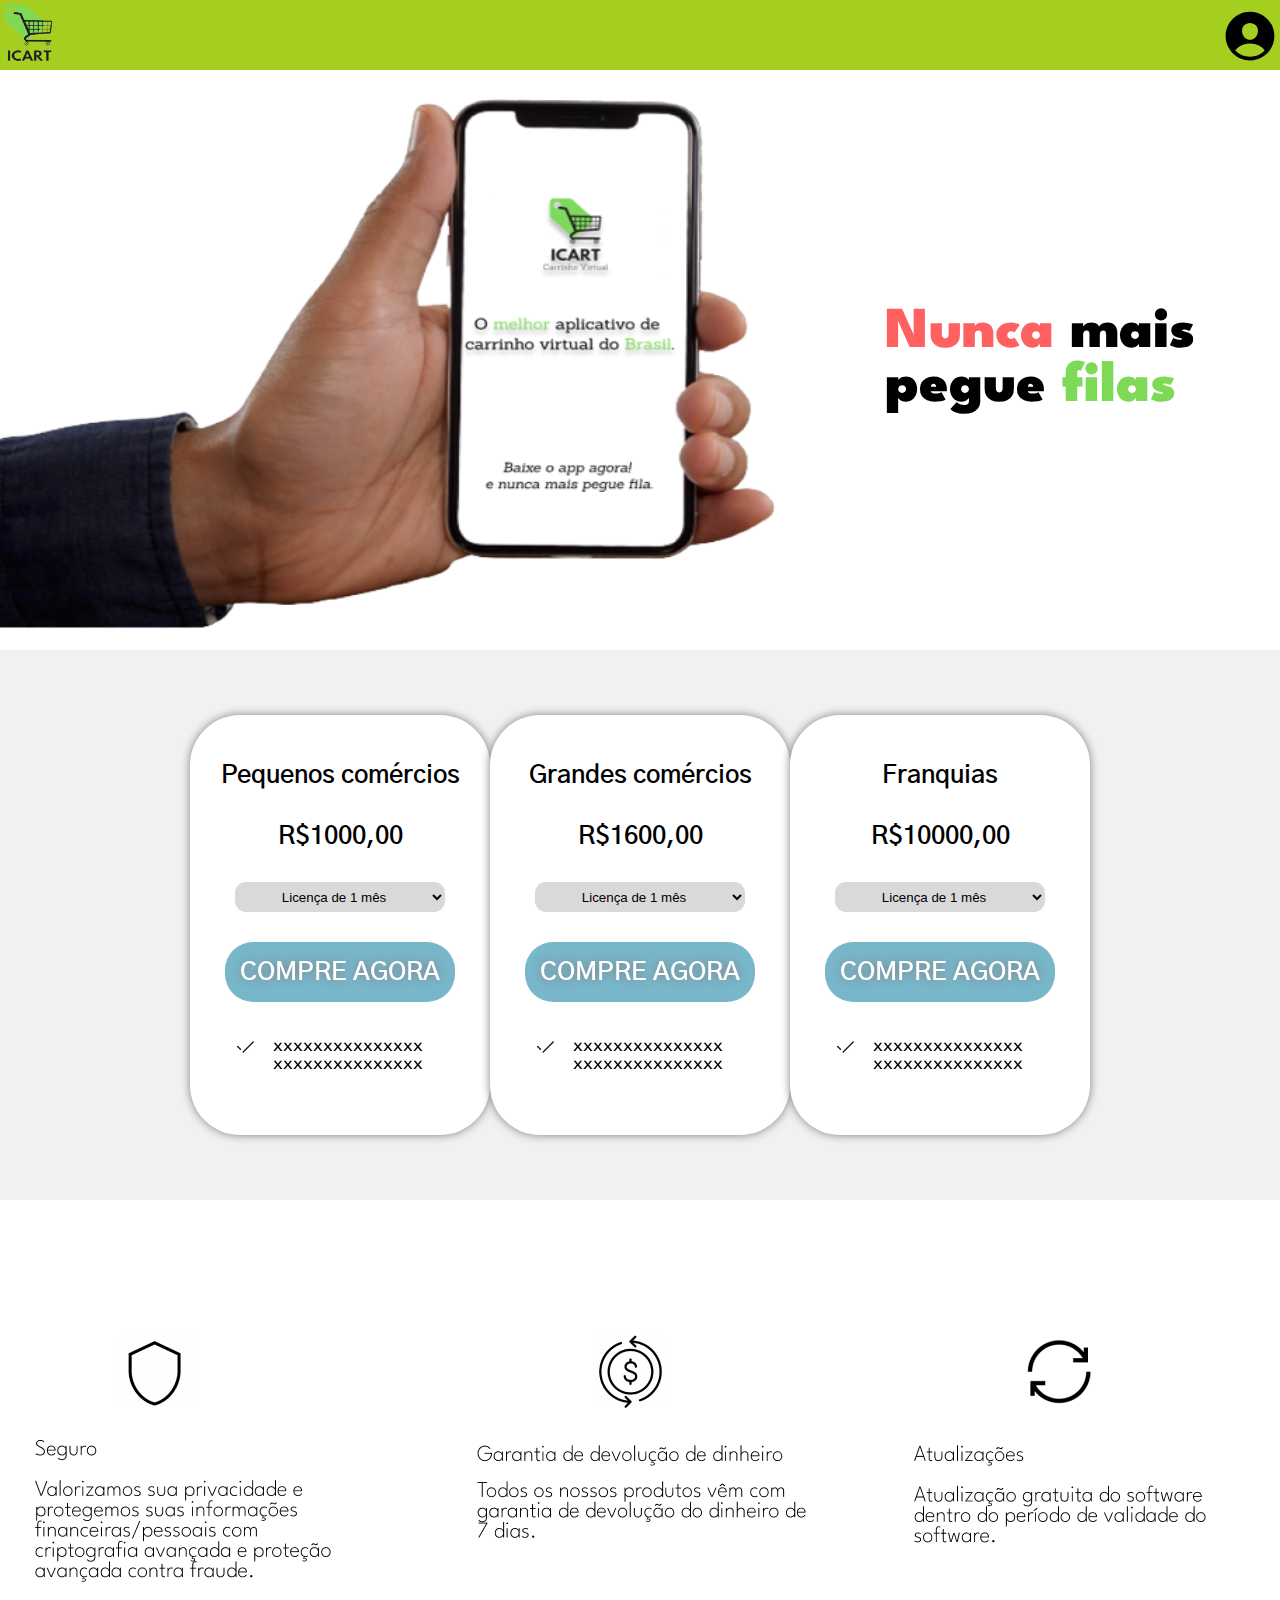
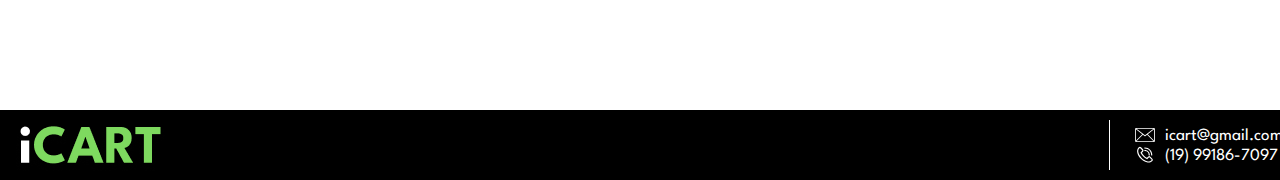
==== index.html @ f3e7737c "." ====
<!DOCTYPE html>
<html lang="pt-br">

<head>
    <meta charset="UTF-8">
    <meta http-equiv="X-UA-Compatible" content="IE=edge">
    <meta name="viewport" content="width=device-width, initial-scale=1.0">
    <link rel="stylesheet" href="css/index.css">
    <link rel="preconnect" href="https://fonts.googleapis.com">
    <link rel="preconnect" href="https://fonts.gstatic.com" crossorigin>
    <link href="https://fonts.googleapis.com/css2?family=League+Spartan:wght@300&display=swap" rel="stylesheet">
    <link rel="preconnect" href="https://fonts.googleapis.com">
    <link rel="preconnect" href="https://fonts.gstatic.com" crossorigin>
    <link href="https://fonts.googleapis.com/css2?family=Gothic+A1:wght@200&display=swap" rel="stylesheet">
    <title>Página Inicial</title>
</head>

<body>
    <header>
        <a href="index.html">
            <div>
                <img src="img/logo.png" id="img-header" alt="logo">
            </div>
        </a>
        <div id="espaco"></div>
        <a href="perfil.html">
            <div style="padding-top: 5px;">
                <img src="img/perfil.svg" id="img-header" alt="perfil">
            </div>
        </a>
    </header>
    <br>
    <div id="cont-propaganda">
        <div>
            <img src="img/propaganda_app.png" id="img-propaganda" alt="propaganda aplicativo icart">
        </div>
        <div id="propaganda">
            <p id="texto-propaganda-v">
                <span id="cor-azul">Nunca</span>
                mais
                <br>
                pegue
                <span id="cor-verde">filas</span>
            </p>
        </div>
    </div>
    <br>
    <div id="cont-compra">
        <div class="cont-planos" style="padding-left: 200px;">
            <div class="plano">
                <p class="tamanho-estabelecimento">
                    Pequenos comércios
                </p>
                <br>
                <br>
                <p class="preco">
                    R$1000,00
                </p>
                <br>
                <br>
                <select name="licenca" id="licenca">
                    <option value="licenca-1-mes">Licença de 1 mês</option>
                    <option value="licenca-1-ano">Licença de 1 ano</option>
                </select>
                <br>
                <br>
                <br>
                <button class="comprar">
                    <a href="" class="link-compra" style="text-decoration: none;">
                        <p class="bto-comprar">COMPRE AGORA</p>
                    </a>
                </button>
                <br>
                <br>
                <br>
                <div class="cont-desc">
                    <div class="cont-img-check">
                        <img src="img/check.png" id="img-check" alt="descricao">
                    </div>
                    <div class="descricao">
                        <p class="texto-descricao">
                            xxxxxxxxxxxxxxx
                        </p>
                        <p class="texto-descricao">
                            xxxxxxxxxxxxxxx
                        </p>
                    </div>
                </div>
            </div>
        </div>
        <div class="cont-planos">
            <div class="plano">
                <p class="tamanho-estabelecimento">
                    Grandes comércios
                </p>
                <br>
                <br>
                <p class="preco">
                    R$1600,00
                </p>
                <br>
                <br>
                <select name="licenca" id="licenca">
                    <option value="licenca-1-mes">Licença de 1 mês</option>
                    <option value="licenca-1-ano">Licença de 1 ano</option>
                </select>
                <br>
                <br>
                <br>
                <button class="comprar">
                    <a href="" class="link-compra" style="text-decoration: none;">
                        <p class="bto-comprar">COMPRE AGORA</p>
                    </a>
                </button>
                <br>
                <br>
                <br>
                <div class="cont-desc">
                    <div class="cont-img-check">
                        <img src="img/check.png" id="img-check" alt="descricao">
                    </div>
                    <div class="descricao">
                        <p class="texto-descricao">
                            xxxxxxxxxxxxxxx
                        </p>
                        <p class="texto-descricao">
                            xxxxxxxxxxxxxxx
                        </p>
                    </div>
                </div>
            </div>
        </div>
        <div class="cont-planos" style="padding-right: 200px;">
            <div class="plano">
                <p class="tamanho-estabelecimento">
                    Franquias
                </p>
                <br>
                <br>
                <p class="preco">
                    R$10000,00
                </p>
                <br>
                <br>
                <select name="licenca" id="licenca">
                    <option value="licenca-1-mes">Licença de 1 mês</option>
                    <option value="licenca-1-ano">Licença de 1 ano</option>
                </select>
                <br>
                <br>
                <br>
                <button class="comprar">
                    <a href="" class="link-compra" style="text-decoration: none;">
                        <p class="bto-comprar">COMPRE AGORA</p>
                    </a>
                </button>
                <br>
                <br>
                <br>
                <div class="cont-desc">
                    <div class="cont-img-check">
                        <img src="img/check.png" id="img-check" alt="descricao">
                    </div>
                    <div class="descricao">
                        <p class="texto-descricao">
                            xxxxxxxxxxxxxxx
                        </p>
                        <p class="texto-descricao">
                            xxxxxxxxxxxxxxx
                        </p>
                    </div>
                </div>
            </div>
        </div>
    </div>
    <br>
    <br>
    <div id="garantias">
        <img src="img/img-garantias.png" alt="garantias">
    </div>
    <br>
    <br>
    <footer>
        <img src="img/icart_logo.png" alt="" id="img-logo-icart">
        <div id="espaco-footer"></div>
        <div id="col-branca"></div>
        <div id="meios-contato">
            <div id="cont-contato">
                <img src="img/email.svg" alt="" id="img-contato">
                <div id="cont-texto-contato">
                    <p id="texto-contato">icart@gmail.com</p>
                </div>
            </div>
            <div id="cont-contato">
                <img src="img/telefone.svg" alt="" id="img-contato">
                <div id="cont-texto-contato">
                    <p id="texto-contato">(19) 99186-7097</p>
                </div>
            </div>
        </div>
    </footer>
</body>
</html>
---- css/index.css ----
* {
    margin: 0;
    padding: 0;
    box-sizing: border-box;
}

body {
    font-family: 'League Spartan', sans-serif;
    color: black;
}

header {
    width: 100%;
    height: 70px;
    background-color: #A5CF20;
    display: flex;
    align-items: center;
    justify-content: center;
}

#img-header {
    width: 60px;
    height: 60px;
}

#espaco {
    width: 1765px;
    height: 70px;
    background-color: transparent;
}

#cont-propaganda {
    width: 100%;
    height: 550px;
    background-color: white;
    display: flex;
}

#propaganda {
    width: 960px;
    height: 550px;
    display: flex;
    justify-content: center;
    align-items: center;
}

#img-propaganda {
    width: 800px;
    height: 550px;
}

#texto-propaganda-v {
    color: black;
    font-size: 58px;
    font-weight: 900;
}

#cor-azul {
    color: #FF6161;
}

#cor-verde {
    color: #7ED956;
}

#cont-compra {
    width: 100%;
    height: 550px;
    display: flex;
    justify-content: center;
    align-items: center;
    margin: 0;
    background-color: #F1F1F1;

}

.cont-planos {
    width: 640px;
    height: 550px;
    display: flex;
    justify-content: center;
    align-items: center;
    margin: 0;
    text-align: center;
}

.plano {
    width: 300px;
    height: 420px;
    display: inline-block;
    background-color: white;
    border-radius: 50px;
    filter: drop-shadow(0 0 0.3rem gray);
    padding-top: 20px;
    padding-top: 45px;
}

.tamanho-estabelecimento, .preco{
    font-size: 25px;
    font-weight: 600;
    font-family: 'Gothic A1', sans-serif;
}

.bto-comprar {
    font-size: 25px;
    color: white;
    font-family: 'Gothic A1', sans-serif;
    font-weight: 600;
    filter: drop-shadow(0 0 0.3rem gray);
}

#licenca {
    background-color: #D9D9D9;
    width: 210px;
    height: 30px;
    text-align: center;
    border: none;
    border-radius: 11px;
}

.comprar {
    width: 230px;
    height: 60px;
    text-align: center;
    border: none;
    border-radius: 28px;
    background-color: #78B6CA;
}

.cont-desc {
    width: 270px;
    height: 100px;
    display: flex;
    margin: 0;
    justify-content: center;
    align-items: center;
    text-align: center;
}

#img-check {
    width: 20px;
    height: 20px;
}

.cont-img-check {
    width: 25px;
    height: 100px;
    padding-top: 5px;
}

.descricao {
    width: 160px;
    height: 100px;
    padding-top: 5px;
    padding-left: 15px;
}

.texto-descricao {
    font-size: 20px;
}

#garantias {
    display: flex;
    justify-content: center;
    align-items: center;
    padding-right: 50px;
    height: 450px;
}

#img-garantia {
    width: 1210px;
    height: 290px;
}

footer {
    width: 100%;
    height: 70px;
    background-color: black;
    display: flex;
    justify-content: center;
    align-items: center;
    padding-left: 10px;
}

#espaco-footer {
    width: 1572px;
    height: 70px;
    background-color: transparent;
}

#col-branca {
    width: 1px;
    height: 50px;
    background-color: white;
}

#meios-contato {
    width: 220px;
    height: 70px;
    display: inline-block;
    padding-top: 15px;
}

#cont-contato {
    width: 170px;
    height: 20px;
    display: flex;
    padding-left: 25px;
}

#img-contato {
    width: 20px;
    height: 20px;
    filter: invert(1);
}

#texto-contato {
    font-size: 17px;
    color: white;
}

#cont-texto-contato {
    padding-top: 3px;
    padding-left: 10px;
}
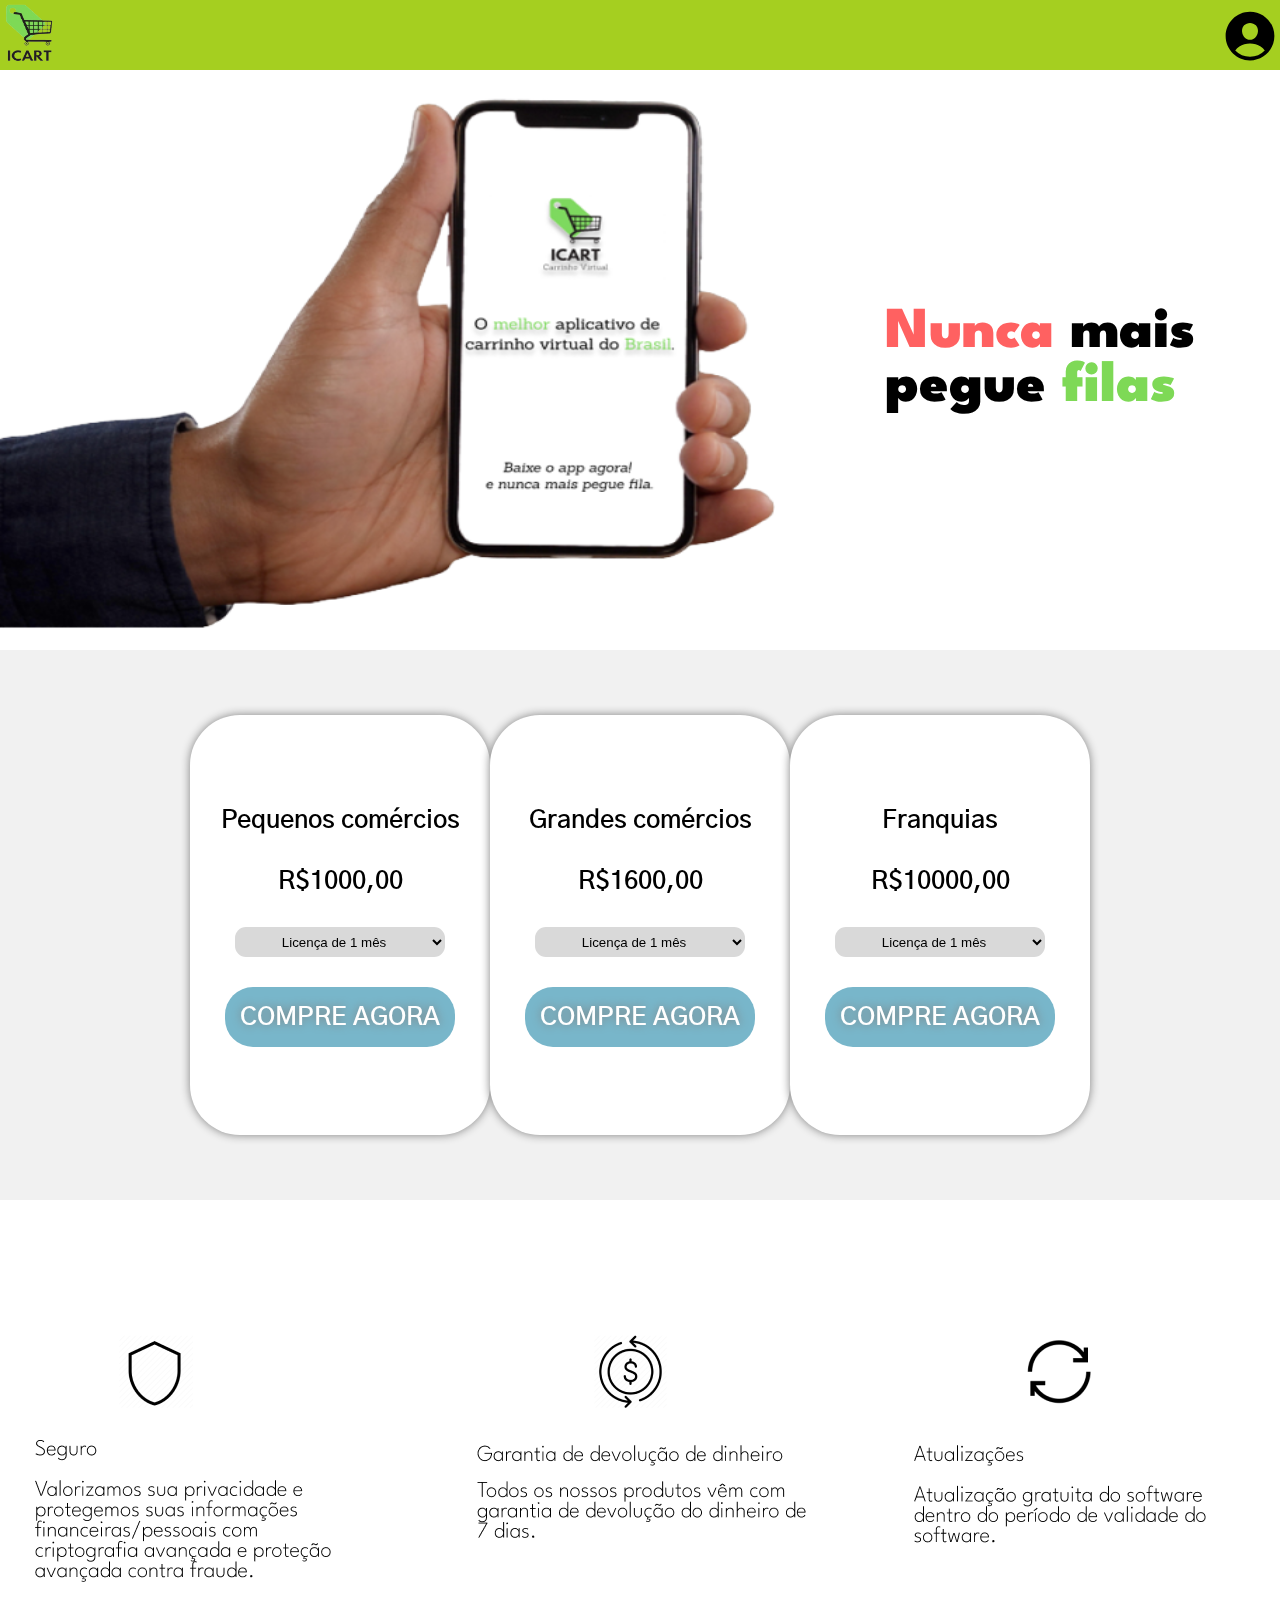
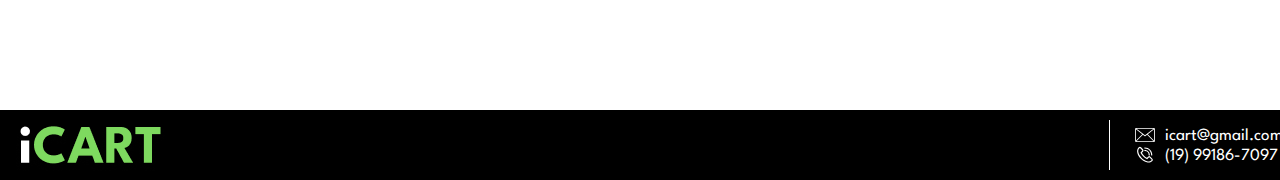
==== commit b873fd09: "." ====
--- a/index.html
+++ b/index.html
@@ -1,6 +1,5 @@
 <!DOCTYPE html>
 <html lang="pt-br">
-
 <head>
     <meta charset="UTF-8">
     <meta http-equiv="X-UA-Compatible" content="IE=edge">
@@ -47,7 +46,7 @@
     <br>
     <div id="cont-compra">
         <div class="cont-planos" style="padding-left: 200px;">
-            <div class="plano">
+            <div class="plano" style="padding-top: 90px;">
                 <p class="tamanho-estabelecimento">
                     Pequenos comércios
                 </p>
@@ -66,30 +65,17 @@
                 <br>
                 <br>
                 <button class="comprar">
-                    <a href="" class="link-compra" style="text-decoration: none;">
+                    <a href="cadastro_estabelecimento.html" class="link-compra" style="text-decoration: none;">
                         <p class="bto-comprar">COMPRE AGORA</p>
                     </a>
                 </button>
                 <br>
                 <br>
                 <br>
-                <div class="cont-desc">
-                    <div class="cont-img-check">
-                        <img src="img/check.png" id="img-check" alt="descricao">
-                    </div>
-                    <div class="descricao">
-                        <p class="texto-descricao">
-                            xxxxxxxxxxxxxxx
-                        </p>
-                        <p class="texto-descricao">
-                            xxxxxxxxxxxxxxx
-                        </p>
-                    </div>
-                </div>
             </div>
         </div>
         <div class="cont-planos">
-            <div class="plano">
+            <div class="plano" style="padding-top: 90px;">
                 <p class="tamanho-estabelecimento">
                     Grandes comércios
                 </p>
@@ -108,30 +94,17 @@
                 <br>
                 <br>
                 <button class="comprar">
-                    <a href="" class="link-compra" style="text-decoration: none;">
+                    <a href="cadastro_estabelecimento.html" class="link-compra" style="text-decoration: none;">
                         <p class="bto-comprar">COMPRE AGORA</p>
                     </a>
                 </button>
                 <br>
                 <br>
                 <br>
-                <div class="cont-desc">
-                    <div class="cont-img-check">
-                        <img src="img/check.png" id="img-check" alt="descricao">
-                    </div>
-                    <div class="descricao">
-                        <p class="texto-descricao">
-                            xxxxxxxxxxxxxxx
-                        </p>
-                        <p class="texto-descricao">
-                            xxxxxxxxxxxxxxx
-                        </p>
-                    </div>
-                </div>
             </div>
         </div>
         <div class="cont-planos" style="padding-right: 200px;">
-            <div class="plano">
+            <div class="plano" style="padding-top: 90px;">
                 <p class="tamanho-estabelecimento">
                     Franquias
                 </p>
@@ -150,26 +123,13 @@
                 <br>
                 <br>
                 <button class="comprar">
-                    <a href="" class="link-compra" style="text-decoration: none;">
+                    <a href="cadastro_estabelecimento.html" class="link-compra" style="text-decoration: none;">
                         <p class="bto-comprar">COMPRE AGORA</p>
                     </a>
                 </button>
                 <br>
                 <br>
                 <br>
-                <div class="cont-desc">
-                    <div class="cont-img-check">
-                        <img src="img/check.png" id="img-check" alt="descricao">
-                    </div>
-                    <div class="descricao">
-                        <p class="texto-descricao">
-                            xxxxxxxxxxxxxxx
-                        </p>
-                        <p class="texto-descricao">
-                            xxxxxxxxxxxxxxx
-                        </p>
-                    </div>
-                </div>
             </div>
         </div>
     </div>
